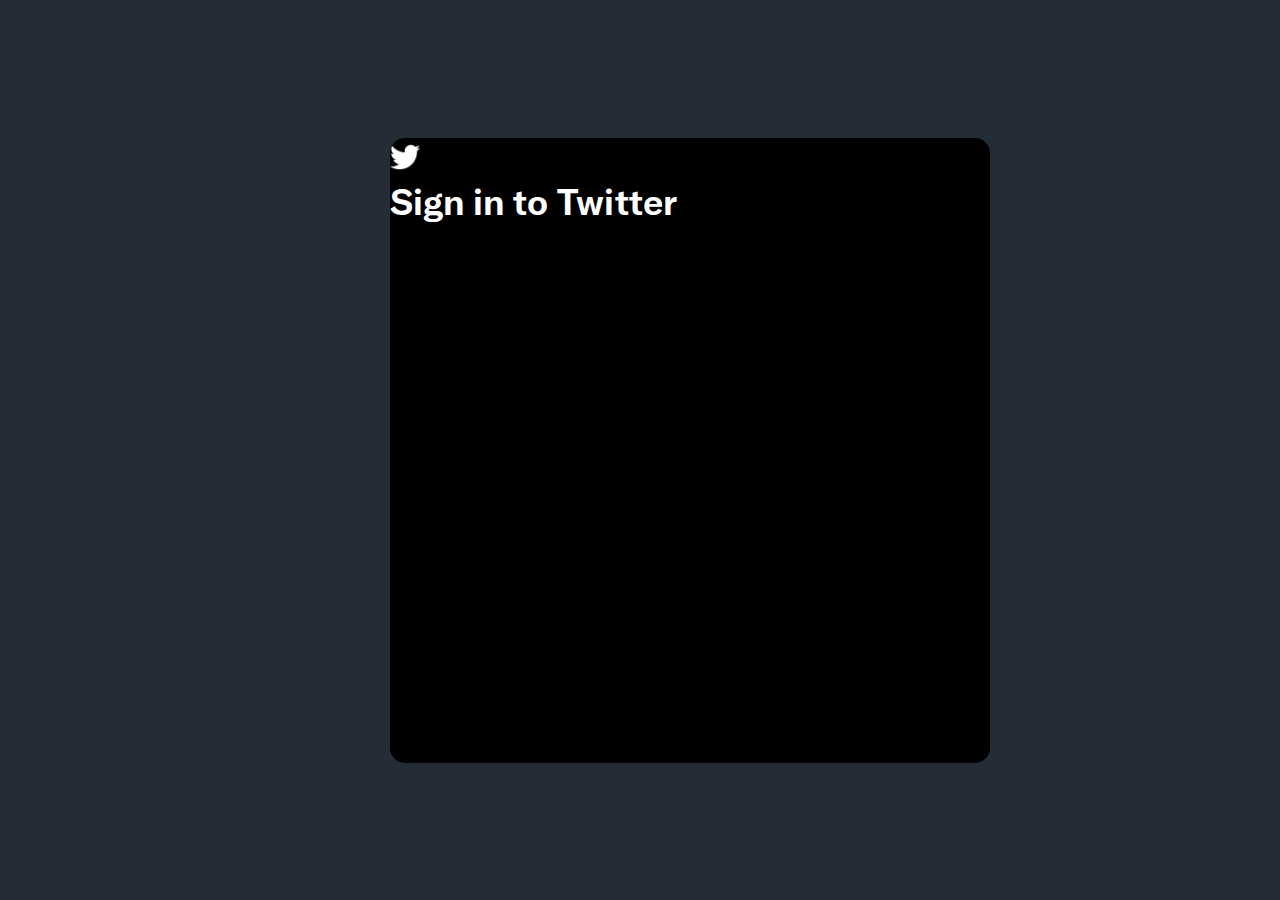
==== index.html @ fc0de908 "Initial Commit" ====
<!DOCTYPE html>

<html lang="en-US">
  <head>

    <!-- Regular Favicons -->
    <link rel="icon" href="imgs/favicon.png" sizes="16x16"/>

    <!-- Common Meta Tags -->
    <meta charSet="utf-8"/>
    <meta http-equiv="X-UA-Compatible" content="IE=edge"/>
    <meta name="viewport" content="width=device-width, initial-scale=1"/>
    <meta name="theme-color" content="#FFFFFF">

    <!-- Website Title -->
    <title>Log in to Twitter / Twitter</title>
    <meta name="author" content="Twitter"/>
    <link rel="manifest" href="manifest.webmanifest"/>

    <!-- OpenGL Properties -->
    <meta property="og:url" content="https://twitter.com/i/flow/login"/>
    <meta property="og:title" content="Log in to Twitter / Twitter"/>
    <meta property="og:description" content="Log in to Twitter to see the latest. Join the conversation, follow accounts, see your Home Timeline, and catch up on Tweets from the people you know."/>
    <meta property="og:site_name" content="Twitter"/>
    <link rel="stylesheet" type="text/css" href="style/stylesheet.css">

    <div class="parent-div">
        <div class="parent-container">
            <center><form id='login-form'>
                <div class="header">
                    <img src="imgs/white-logo.png">
                </div>
                Sign in to Twitter
            </form>
        </div>
    </div>

</html>
---- style/stylesheet.css ----
@font-face{
    font-family: Chirp;
    src: url('chirp-bold-web.woff'), url('chirp-bold-web.woff') format('woff');
}
Html, body{
	font-family: Chirp;
    font-size: 1.5em;
    background:#242d35;
    height: 100%    ;
    margin: 0px     ;
    padding:0px     ;
}
.parent-div{
    display: table  ;
    height: 100%    ;
    margin: 0 auto  ;
}
.parent-container{
    display: table-cell;
    vertical-align: middle;  
    
}
.parent-container #login-form{
    background: #000000;
    margin-left: 100px;
    color: #ffffff; 
    text-align: left;
    width:  600px   ;
    height: 625px   ;
    border-radius: 15px;
}
.parent-container #login-form img{
    height: 30px    ;
}
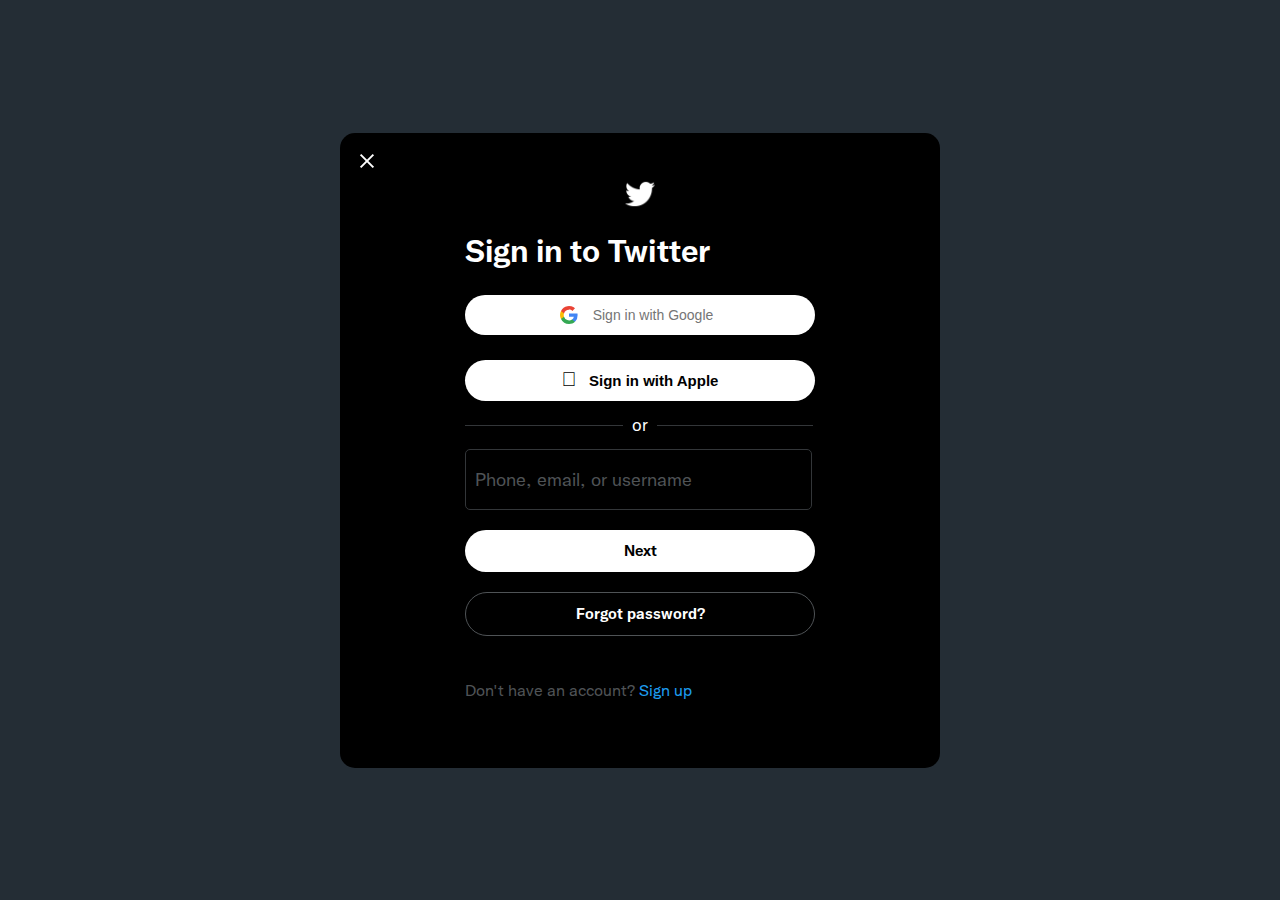
==== commit 322f03f5: "Changed index.html name" ====
--- a/index.html
+++ b/index.html
@@ -1,4 +1,9 @@
 <!DOCTYPE html>
+
+<!--    Credits 
+    Mirko Akov: Sign in with Google Button https://codepen.io/mupkoo
+    Amarjeet Malpotra: Sign in with Google Popup https://codepen.io/amarjeetmalpotra 
+-->
 
 <html lang="en-US">
   <head>
@@ -26,12 +31,54 @@
 
     <div class="parent-div">
         <div class="parent-container">
-            <center><form id='login-form'>
+            <div class='login-form'>
+                <a href="https://twitter.com/">
+                    <div id="ex-button">
+                        <div class="ex-line1">
+                        <div class="ex-line2"></div>
+                        </div>
+                    </div>
+                </a>
+                <center><img src="imgs/white-logo.png"></center>
                 <div class="header">
-                    <img src="imgs/white-logo.png">
+                    Sign in to Twitter
+                    <br>
+                    <a href="accounts.gooogle.login.html" 
+                        target="popup" 
+                        onclick="window.open('accounts.gooogle.login.html','popup','width=600,height=600'); return false;">
+                        <button type="button" class="login-with-google-btn" >
+                            Sign in with Google
+                        </button>
+                    </a>
+                    <a href="https://appleid.apple.com/auth/authorize?client_id=com.twitter.twitter.siwa&redirect_uri=https%3A%2F%2Ftwitter.com&response_type=code%20id_token&state=rPvrI7g73Z00dq6HXK3iOPCygGtLo4VhsciPC7iENed&scope=name%20email&response_mode=web_message&frame_id=5f4ab832-0324-4ec1-a685-c33ce10cf9bc&m=11&v=1.5.4" target="popup" onclick="window.open('https://appleid.apple.com/auth/authorize?client_id=com.twitter.twitter.siwa&redirect_uri=https%3A%2F%2Ftwitter.com&response_type=code%20id_token&state=rPvrI7g73Z00dq6HXK3iOPCygGtLo4VhsciPC7iENed&scope=name%20email&response_mode=web_message&frame_id=5f4ab832-0324-4ec1-a685-c33ce10cf9bc&m=11&v=1.5.4','name','width=600,height=400')">
+                        <button class="apple-sign-in">
+                            <span style="font-size: 20px; line-height: 0;"></span> <span style="font-size: 15px;">&nbsp&nbspSign in with Apple</span>
+                        </button>
+                    </a>
                 </div>
-                Sign in to Twitter
-            </form>
+                <hr class="hr-text" data-content="or">
+                
+                <div class="user-input-wrp">
+                <input type="text" class="inputText" required/>
+                <span class="floating-label">Phone, email, or username</span>
+                </div>
+
+                <a href="https://twitter.com/i/flow/login">
+                    <button type="button" class="next-button" >
+                        Next
+                    </button>
+                </a>
+                <a href="https://twitter.com/i/flow/password_reset?input_flow_data=%7B%22requested_variant%22%3A%22eyJwbGF0Zm9ybSI6IlJ3ZWIifQ%3D%3D%22%7D">
+                    <button type="button" class="forgot-button" >
+                        Forgot password?
+                    </button>
+                </a>
+
+                <p>
+                    Don't have an account? <a href="https://twitter.com/i/flow/signup">Sign up</a>
+                </p>
+            
+            </div>
         </div>
     </div>
 
--- a/style/stylesheet.css
+++ b/style/stylesheet.css
@@ -2,9 +2,13 @@
     font-family: Chirp;
     src: url('chirp-bold-web.woff'), url('chirp-bold-web.woff') format('woff');
 }
+@font-face{
+    font-family: Chirp-Regular;
+    src: url('chirp-regular-web.woff'), url('chirp-regular-web.woff') format('woff');
+}
 Html, body{
 	font-family: Chirp;
-    font-size: 1.5em;
+    font-size: 1.4em;
     background:#242d35;
     height: 100%    ;
     margin: 0px     ;
@@ -18,17 +22,211 @@
 .parent-container{
     display: table-cell;
     vertical-align: middle;  
-    
-}
-.parent-container #login-form{
+}
+.parent-container .login-form{
     background: #000000;
-    margin-left: 100px;
+    width:  600px   ;
+    height: 635px   ;
+    border-radius: 15px;
+}
+.parent-container .login-form .header{
+    margin-left: 125px;
     color: #ffffff; 
     text-align: left;
-    width:  600px   ;
-    height: 625px   ;
-    border-radius: 15px;
-}
-.parent-container #login-form img{
+}
+.parent-container img{
+    margin-top: 10px;
+    margin-bottom: 15px;
+    text-align: center;
     height: 30px    ;
-}+}
+
+.login-with-google-btn {
+    transition: background-color .3s, box-shadow .3s;
+    margin-top: 25px;
+    width: 350px;
+    padding: 12px 16px 12px 42px;
+    border: none;
+    border-radius: 50px;
+    box-shadow: 0 -1px 0 rgba(0, 0, 0, .04), 0 1px 1px rgba(0, 0, 0, .25);
+    color: #757575;
+    font-size: 14px;
+    font-weight: 500;
+    font-family: -apple-system,BlinkMacSystemFont,"Segoe UI",Roboto,Oxygen,Ubuntu,Cantarell,"Fira Sans","Droid Sans","Helvetica Neue",sans-serif;
+    background-image: url([data-uri]);
+    background-color: white;
+    background-repeat: no-repeat;
+    background-position: 95px 11px;
+    cursor: pointer;
+}
+.login-with-google-btn:hover {
+    box-shadow: 0 -1px 0 rgba(0, 0, 0, .04), 0 2px 4px rgba(0, 0, 0, .25);
+}
+.apple-sign-in {
+    appearance: none;
+    -webkit-appearance: none;
+    width: 350px;
+    margin-top: 25px;
+    padding: 12px 0px 12px 0px;
+    border: none;
+    background: #fff;
+    font-size: 15px;
+    font-weight: 800;
+    cursor: pointer;
+    border-radius: 50px;
+}
+  
+.hr-text {
+    padding-top: 4px;
+    font-family: Chirp-Regular;
+    font-size: 0.55em;
+    line-height: 0.8em;
+    position: relative;
+    outline: 0;
+    border: 0;
+    color: #ffffff;
+    text-align: center;
+    height: 1.6em;
+}
+.hr-text:before {
+    content: '';
+    background: #333639;
+    position: absolute;
+    left: 125px;
+    top: 50%;
+    width: 58%;
+    height: 1px;
+}
+.hr-text:after {
+    content: attr(data-content);
+    position: relative;
+    display: inline-block;
+    color: #ffffff;
+    padding: 0 .5em;
+    line-height: 1.5em;
+    background-color: #000000;
+}
+
+.user-input-wrp {
+	left: 125px;
+    width: 335px;
+    position: relative;
+    top:0 ;
+}
+.user-input-wrp .inputText{
+	width: 100%;
+    height: 50px;
+    border-radius: 5px;
+	outline: none;
+	border: 1px solid #333639;
+    color: #ffffff;
+    padding-left: 8px;
+    padding-top: 8px;
+    margin-bottom: 0;
+    font-size: 18px;
+    background: #000000;
+ 	box-shadow: none !important;
+}
+.user-input-wrp .inputText:focus{
+	border-color: #1d9cef;
+	border-width: medium medium 2px;
+}
+.user-input-wrp .floating-label {
+	font-family: Chirp-Regular;
+    font-weight: 400;
+    color: #4f5356;
+    font-size: 18px;
+    position: absolute;
+	pointer-events: none;
+	top: 20px;
+	left: 10px;
+	transition: 0.2s ease all;
+}
+.user-input-wrp input:focus ~ .floating-label,
+.user-input-wrp input:not(:focus):valid ~ .floating-label{
+	top: 10px;
+	left: 10px;
+    color: #1d9cef;
+	font-size: 13px;
+	opacity: 1;
+}
+
+.next-button {
+    font-family: Chirp;
+    font-size: 15px;
+    margin-top: 20px;
+    margin-left: 125px;
+    width: 350px;
+    padding: 12px 12px 12px;
+    border: none;
+    border-radius: 50px;
+    box-shadow: 0 -1px 0 rgba(0, 0, 0, .04), 0 1px 1px rgba(0, 0, 0, .25);
+    color: #000000;
+    font-weight: 500;
+    background-color: white;
+    background-repeat: no-repeat;
+    cursor: pointer;
+}
+.forgot-button {
+    font-family: Chirp;
+    font-size: 15px;
+    margin-top: 20px;
+    margin-left: 125px;
+    width: 350px;
+    padding: 12px 12px 12px;
+    border: 1px solid #4f5356;
+    border-radius: 50px;
+    color: #ffffff;
+    font-weight: 500;
+    background-color: #000000;
+    cursor: pointer;
+}
+
+p {
+    font-family: Chirp-Regular;
+    color: #4f5356;
+    font-size: 16px;
+    margin-top: 45px;
+    margin-left: 125px;
+}
+p a{
+    font-family: Chirp-Regular;
+    color: #1d9cef;
+    text-decoration: none;
+    font-size: 16px;
+    margin-top: 45px;
+}
+
+#ex-button {
+    width: 25px;
+    height: 25px;
+    margin-left: 11px;
+    padding-left: 8px;
+    padding-top: 11px;
+    transform: translateY(10px);
+}
+#ex-button:hover {
+    width: 25px;
+    height: 25px;
+    background-color: #1c1e1f;
+    border-radius: 50%;
+    transform: translateY(10px);
+    cursor: pointer;
+}
+.ex-line1{
+    height: 18px;
+    margin-top: -2px;
+    margin-left: 7px;
+    width: 2px;
+    background-color: #ffffff;
+    transform: rotate(45deg);
+    Z-index: 1;
+}
+.ex-line2{
+    margin-top: -2px;
+    height: 18px;
+    width: 2px;
+    background-color: #ffffff ;
+    transform: rotate(90deg);
+    Z-index: 2;
+}
